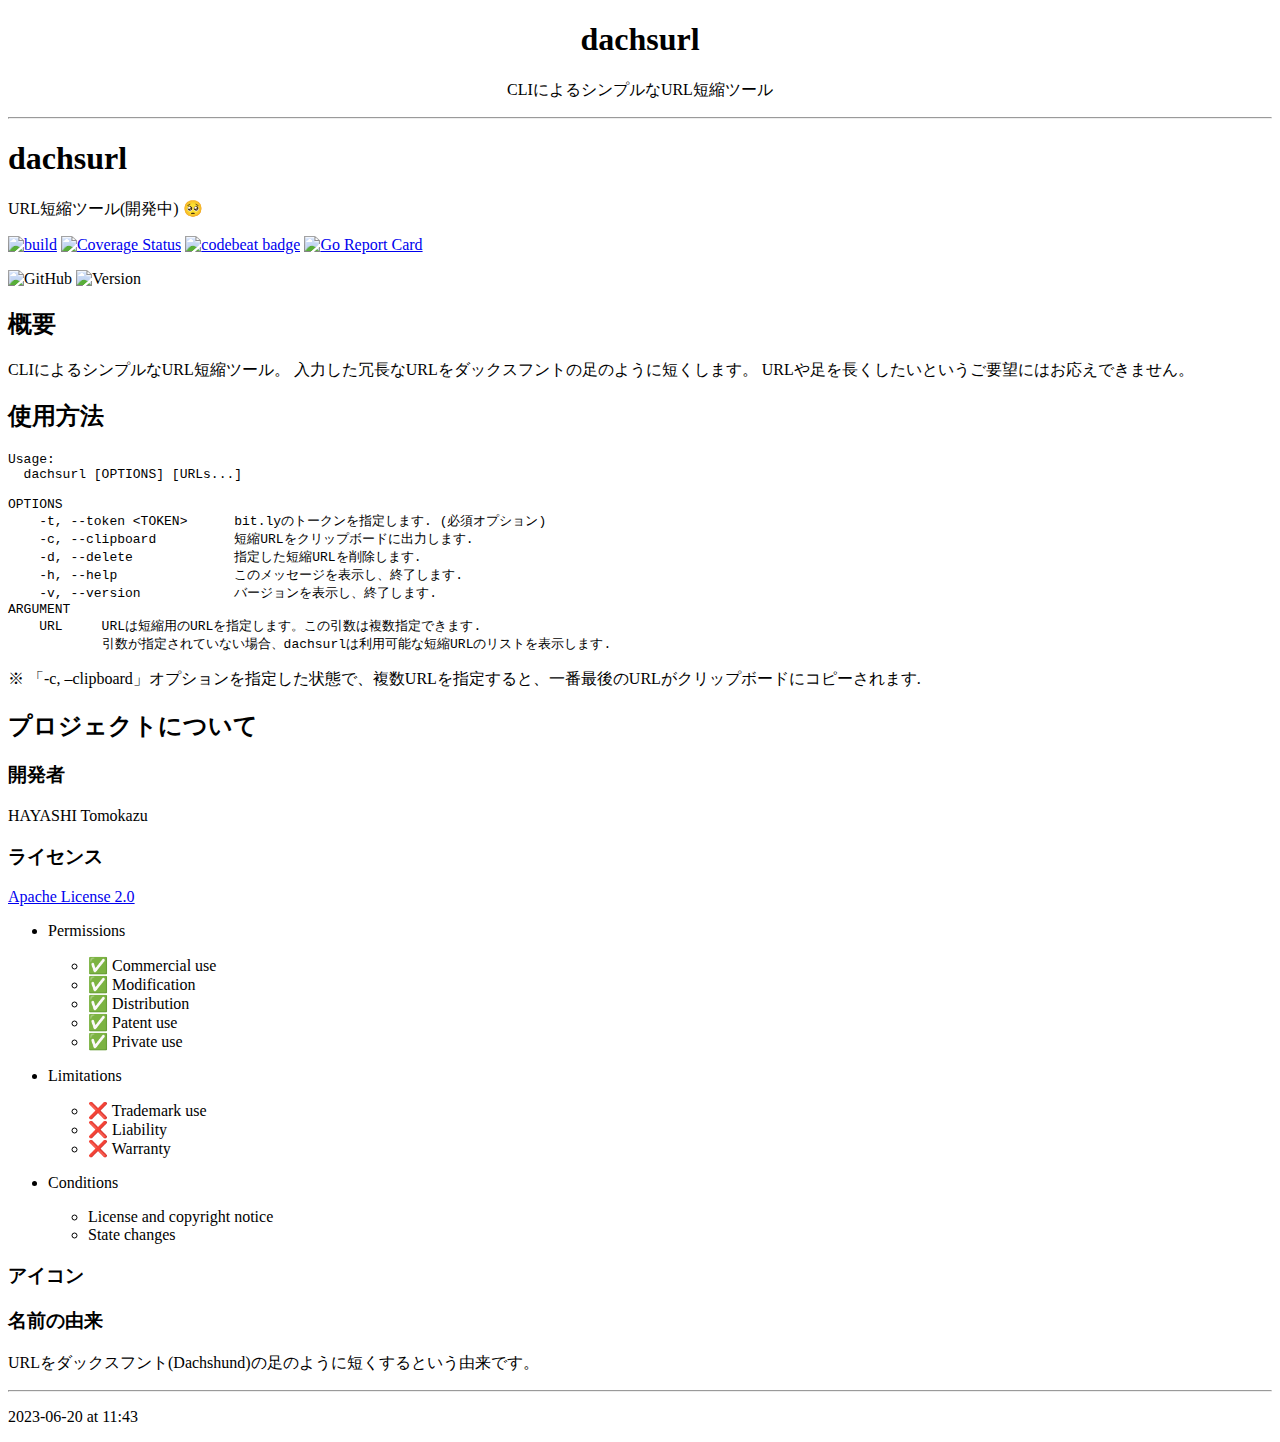
==== index.html @ 8df3e178 "update document" ====
<!DOCTYPE html>
<html lang="ja">

<head>
  <meta http-equiv="content-type" content="text/html; charset=utf-8">
  <meta name="viewport" content="width=device-width, initial-scale=1">
  <meta name="generator" content="Hugo 0.114.0">
  <title> &middot; dachsurl</title>
  
  <link rel="stylesheet" type="text/css" href="/dachsurl/main.min.5cd2e1a4044ec495a18870936d3d85dda30a40d7ade223a4a166e2cdd1a655bc.css" integrity="sha256-XNLhpAROxJWhiHCTbT2F3aMKQNet4iOkoWbizdGmVbw=" media="screen" title="default">

</head>

<body>
  
  <header style="text-align: center;">
    <h1 id="site_title">dachsurl</h1>

  <p>CLIによるシンプルなURL短縮ツール</p>


  <hr />
  </header>
  <main>
  <h1 id="dachsurl">dachsurl</h1>
<p>URL短縮ツール(開発中) 🥺</p>
<!-- raw HTML omitted -->
<p><a href="https://github.com/practiceT/dachsurl/actions/workflows/build.yml"><img src="https://github.com/practiceT/dachsurl/actions/workflows/build.yml/badge.svg" alt="build"></a>
<a href="https://coveralls.io/github/practiceT/dachsurl"><img src="https://coveralls.io/repos/github/practiceT/dachsurl/badge.svg" alt="Coverage Status"></a>
<a href="https://codebeat.co/projects/github-com-practicet-dachsurl-main"><img src="https://codebeat.co/badges/518faef1-bda5-47e1-9083-0414106885b8" alt="codebeat badge"></a>
<a href="https://goreportcard.com/report/github.com/practiceT/dachsurl"><img src="https://goreportcard.com/badge/github.com/practiceT/dachsurl" alt="Go Report Card"></a></p>
<p><img src="https://img.shields.io/github/license/practiceT/dachsurl?style=plastic" alt="GitHub">
<img src="https://img.shields.io/badge/Version-0.1.21-informational" alt="Version"></p>
<h2 id="概要">概要</h2>
<p>CLIによるシンプルなURL短縮ツール。
入力した冗長なURLをダックスフントの足のように短くします。
URLや足を長くしたいというご要望にはお応えできません。</p>
<h2 id="使用方法">使用方法</h2>
<pre tabindex="0"><code>Usage:
  dachsurl [OPTIONS] [URLs...]

OPTIONS
    -t, --token &lt;TOKEN&gt;      bit.lyのトークンを指定します. (必須オプション)
    -c, --clipboard          短縮URLをクリップボードに出力します.
    -d, --delete             指定した短縮URLを削除します.
    -h, --help               このメッセージを表示し、終了します.
    -v, --version            バージョンを表示し、終了します.
ARGUMENT
    URL     URLは短縮用のURLを指定します。この引数は複数指定できます.
            引数が指定されていない場合、dachsurlは利用可能な短縮URLのリストを表示します.
</code></pre><p>※ 「-c, &ndash;clipboard」オプションを指定した状態で、複数URLを指定すると、一番最後のURLがクリップボードにコピーされます.</p>
<!-- raw HTML omitted -->
<!-- raw HTML omitted -->
<h2 id="プロジェクトについて">プロジェクトについて</h2>
<h3 id="開発者">開発者</h3>
<p>HAYASHI Tomokazu</p>
<h3 id="ライセンス">ライセンス</h3>
<p><a href="http://www.apache.org/licenses/LICENSE-2.0">Apache License 2.0</a></p>
<ul>
<li>
<p>Permissions</p>
<ul>
<li>✅ Commercial use</li>
<li>✅ Modification</li>
<li>✅ Distribution</li>
<li>✅ Patent use</li>
<li>✅ Private use</li>
</ul>
</li>
<li>
<p>Limitations</p>
<ul>
<li>❌ Trademark use</li>
<li>❌ Liability</li>
<li>❌ Warranty</li>
</ul>
</li>
<li>
<p>Conditions</p>
<ul>
<li>License and copyright notice</li>
<li>State changes</li>
</ul>
</li>
</ul>
<h3 id="アイコン">アイコン</h3>
<!-- raw HTML omitted -->
<!-- raw HTML omitted -->
<h3 id="名前の由来">名前の由来</h3>
<p>URLをダックスフント(Dachshund)の足のように短くするという由来です。</p>

  
  
  </main>
  <footer>
    <hr />
    <p>2023-06-20 at 11:43</p>

  </footer>
</body>
</html>
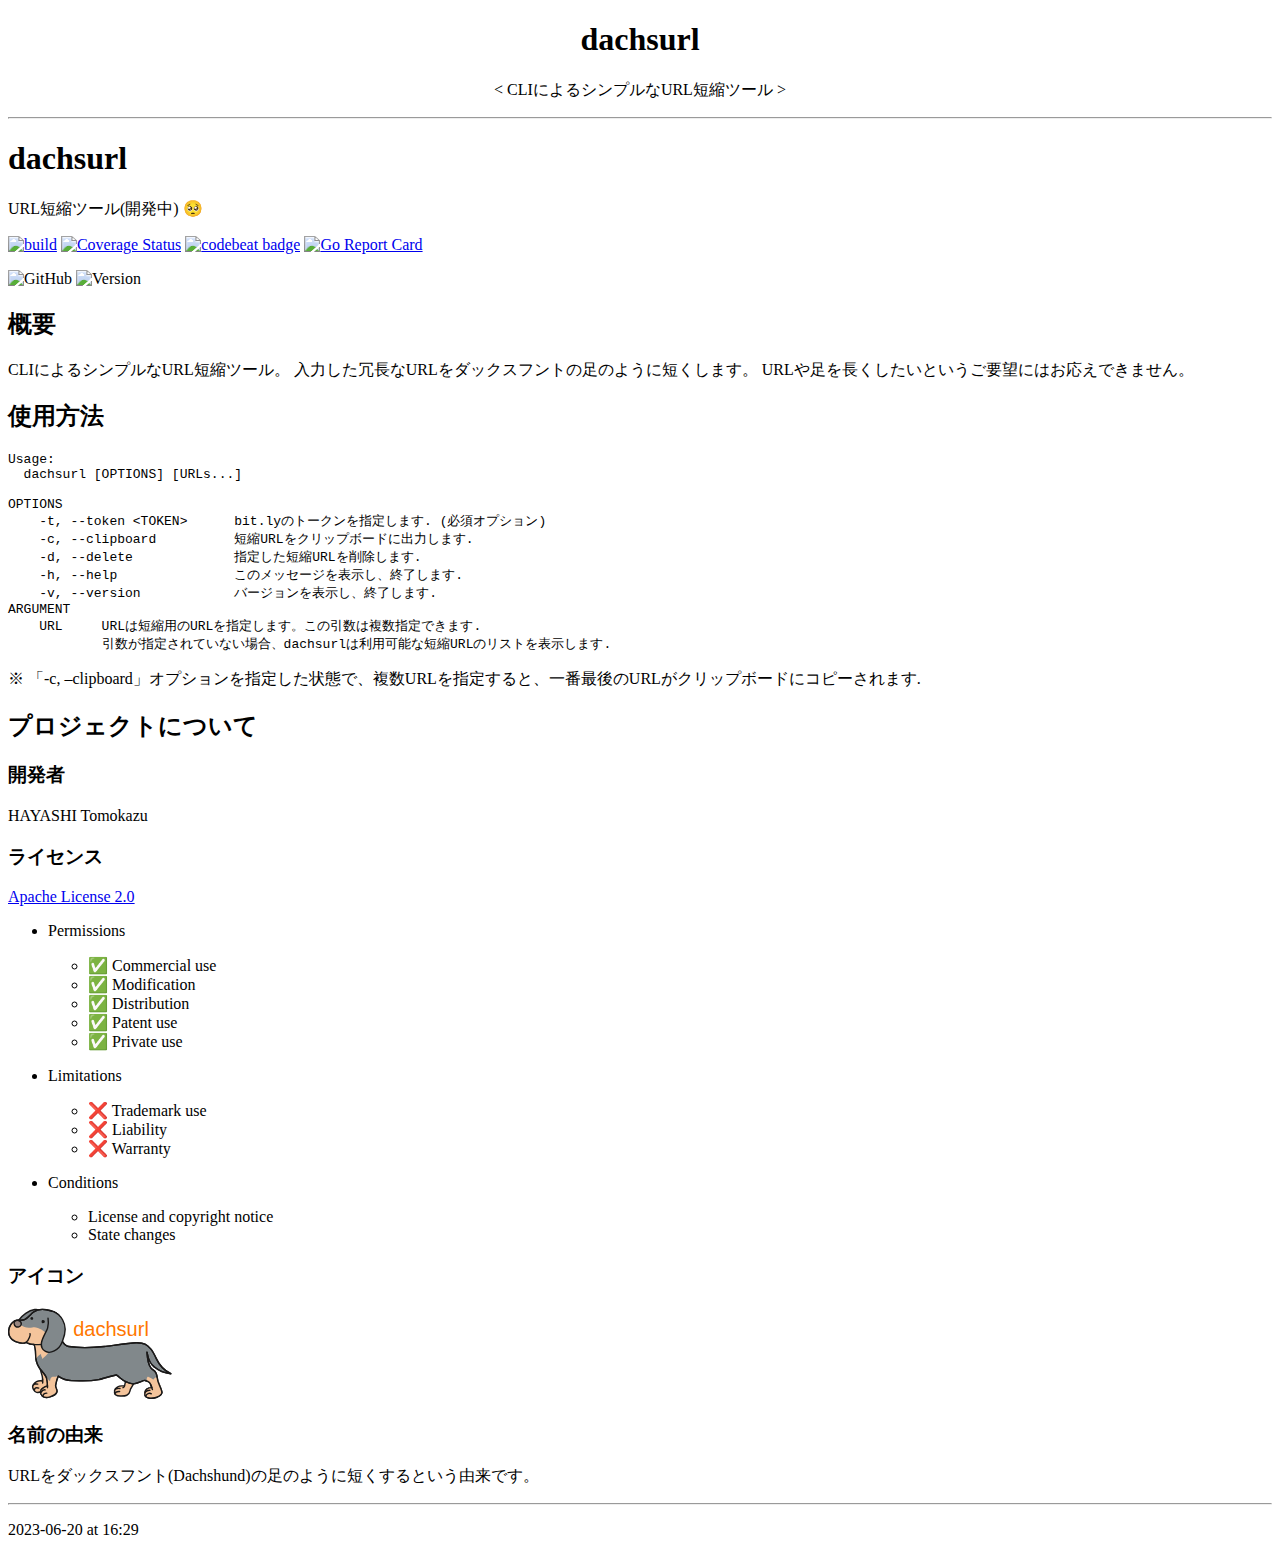
==== commit 2686580e: "update document" ====
--- a/index.html
+++ b/index.html
@@ -16,7 +16,7 @@
   <header style="text-align: center;">
     <h1 id="site_title">dachsurl</h1>
 
-  <p>CLIによるシンプルなURL短縮ツール</p>
+  <p>&lt; CLIによるシンプルなURL短縮ツール &gt;</p>
 
 
   <hr />
@@ -85,7 +85,7 @@
 </ul>
 <h3 id="アイコン">アイコン</h3>
 <!-- raw HTML omitted -->
-<!-- raw HTML omitted -->
+<p><img src="./images/dachsurl.svg" alt="アイコン"></p>
 <h3 id="名前の由来">名前の由来</h3>
 <p>URLをダックスフント(Dachshund)の足のように短くするという由来です。</p>
 
@@ -94,7 +94,7 @@
   </main>
   <footer>
     <hr />
-    <p>2023-06-20 at 11:43</p>
+    <p>2023-06-20 at 16:29</p>
 
   </footer>
 </body>
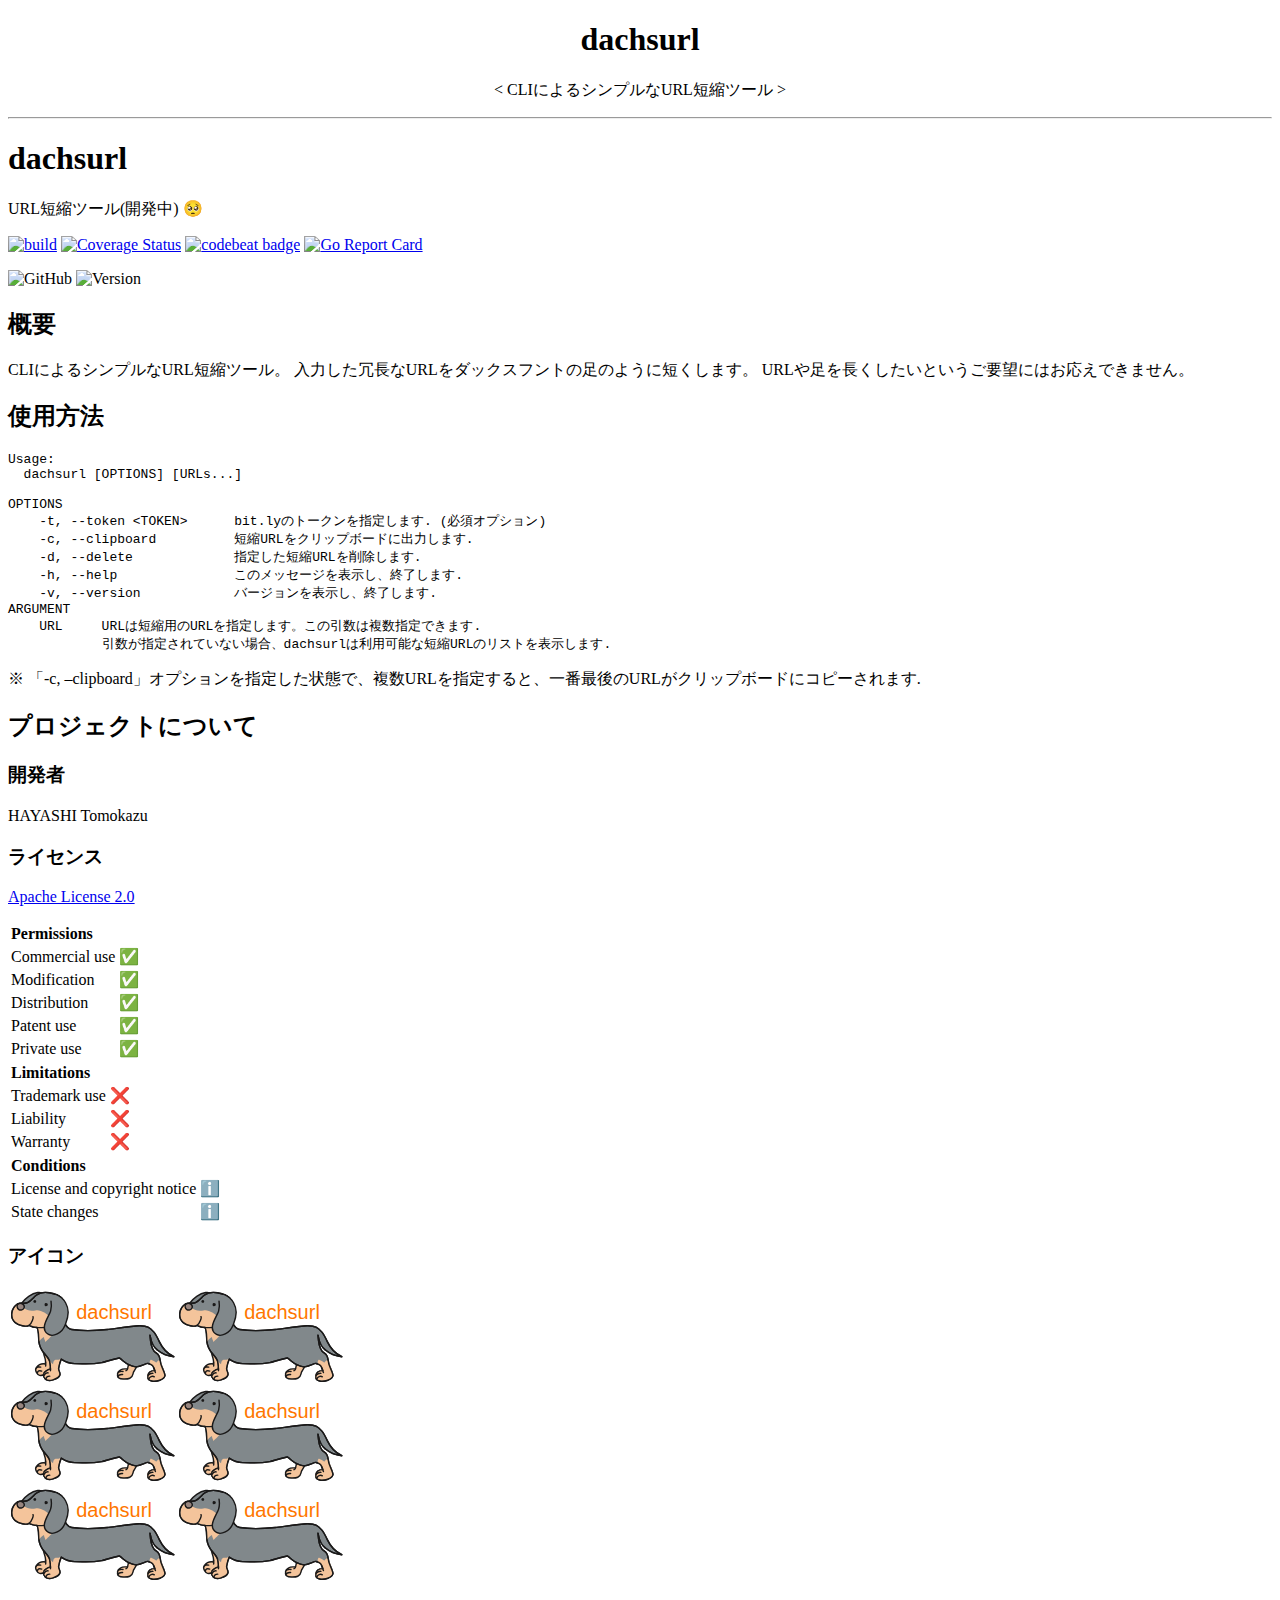
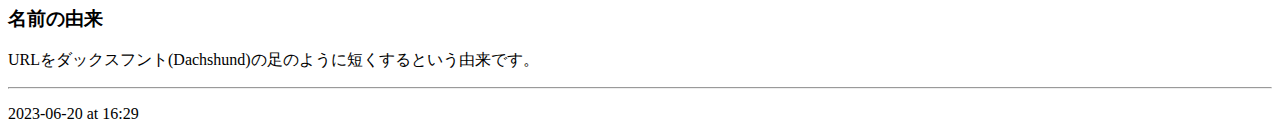
==== commit 978b3b96: "update document" ====
--- a/index.html
+++ b/index.html
@@ -30,7 +30,7 @@
 <a href="https://codebeat.co/projects/github-com-practicet-dachsurl-main"><img src="https://codebeat.co/badges/518faef1-bda5-47e1-9083-0414106885b8" alt="codebeat badge"></a>
 <a href="https://goreportcard.com/report/github.com/practiceT/dachsurl"><img src="https://goreportcard.com/badge/github.com/practiceT/dachsurl" alt="Go Report Card"></a></p>
 <p><img src="https://img.shields.io/github/license/practiceT/dachsurl?style=plastic" alt="GitHub">
-<img src="https://img.shields.io/badge/Version-0.1.21-informational" alt="Version"></p>
+<img src="https://img.shields.io/badge/Version-0.1.23-informational" alt="Version"></p>
 <h2 id="概要">概要</h2>
 <p>CLIによるシンプルなURL短縮ツール。
 入力した冗長なURLをダックスフントの足のように短くします。
@@ -56,36 +56,95 @@
 <p>HAYASHI Tomokazu</p>
 <h3 id="ライセンス">ライセンス</h3>
 <p><a href="http://www.apache.org/licenses/LICENSE-2.0">Apache License 2.0</a></p>
-<ul>
-<li>
-<p>Permissions</p>
-<ul>
-<li>✅ Commercial use</li>
-<li>✅ Modification</li>
-<li>✅ Distribution</li>
-<li>✅ Patent use</li>
-<li>✅ Private use</li>
-</ul>
-</li>
-<li>
-<p>Limitations</p>
-<ul>
-<li>❌ Trademark use</li>
-<li>❌ Liability</li>
-<li>❌ Warranty</li>
-</ul>
-</li>
-<li>
-<p>Conditions</p>
-<ul>
-<li>License and copyright notice</li>
-<li>State changes</li>
-</ul>
-</li>
-</ul>
+<table>
+<thead>
+<tr>
+<th style="text-align:left">Permissions</th>
+<th style="text-align:center"></th>
+</tr>
+</thead>
+<tbody>
+<tr>
+<td style="text-align:left">Commercial use</td>
+<td style="text-align:center">✅</td>
+</tr>
+<tr>
+<td style="text-align:left">Modification</td>
+<td style="text-align:center">✅</td>
+</tr>
+<tr>
+<td style="text-align:left">Distribution</td>
+<td style="text-align:center">✅</td>
+</tr>
+<tr>
+<td style="text-align:left">Patent use</td>
+<td style="text-align:center">✅</td>
+</tr>
+<tr>
+<td style="text-align:left">Private use</td>
+<td style="text-align:center">✅</td>
+</tr>
+</tbody>
+</table>
+<table>
+<thead>
+<tr>
+<th style="text-align:left">Limitations</th>
+<th style="text-align:center"></th>
+</tr>
+</thead>
+<tbody>
+<tr>
+<td style="text-align:left">Trademark use</td>
+<td style="text-align:center">❌</td>
+</tr>
+<tr>
+<td style="text-align:left">Liability</td>
+<td style="text-align:center">❌</td>
+</tr>
+<tr>
+<td style="text-align:left">Warranty</td>
+<td style="text-align:center">❌</td>
+</tr>
+</tbody>
+</table>
+<table>
+<thead>
+<tr>
+<th style="text-align:left">Conditions</th>
+<th style="text-align:center"></th>
+</tr>
+</thead>
+<tbody>
+<tr>
+<td style="text-align:left">License and copyright notice</td>
+<td style="text-align:center">ℹ️</td>
+</tr>
+<tr>
+<td style="text-align:left">State changes</td>
+<td style="text-align:center">ℹ️</td>
+</tr>
+</tbody>
+</table>
 <h3 id="アイコン">アイコン</h3>
-<!-- raw HTML omitted -->
-<p><img src="./images/dachsurl.svg" alt="アイコン"></p>
+<table>
+<thead>
+<tr>
+<th style="text-align:center"><img src="./images/dachsurl.svg" alt="アイコン"></th>
+<th style="text-align:center"><img src="./images/dachsurl.svg" alt="アイコン"></th>
+</tr>
+</thead>
+<tbody>
+<tr>
+<td style="text-align:center"><img src="./images/dachsurl.svg" alt="アイコン"></td>
+<td style="text-align:center"><img src="./images/dachsurl.svg" alt="アイコン"></td>
+</tr>
+<tr>
+<td style="text-align:center"><img src="./images/dachsurl.svg" alt="アイコン"></td>
+<td style="text-align:center"><img src="./images/dachsurl.svg" alt="アイコン"></td>
+</tr>
+</tbody>
+</table>
 <h3 id="名前の由来">名前の由来</h3>
 <p>URLをダックスフント(Dachshund)の足のように短くするという由来です。</p>
 
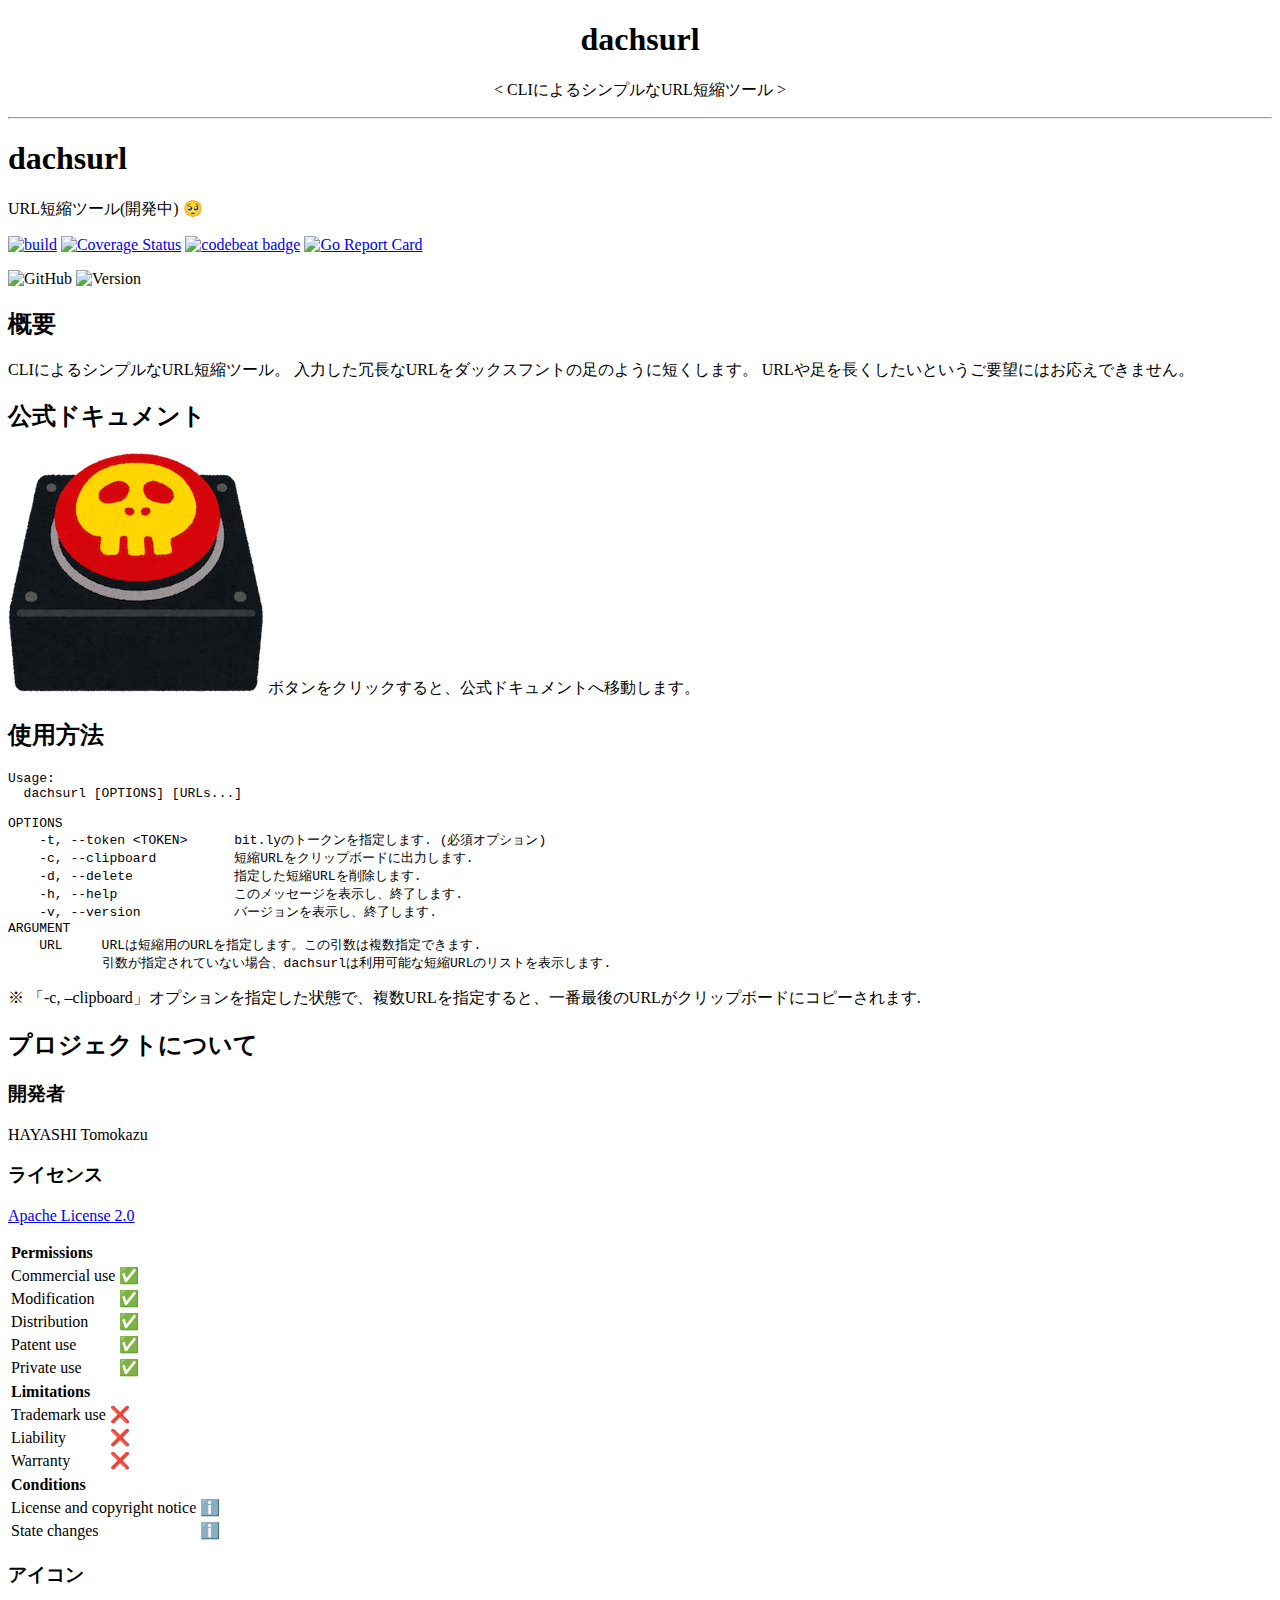
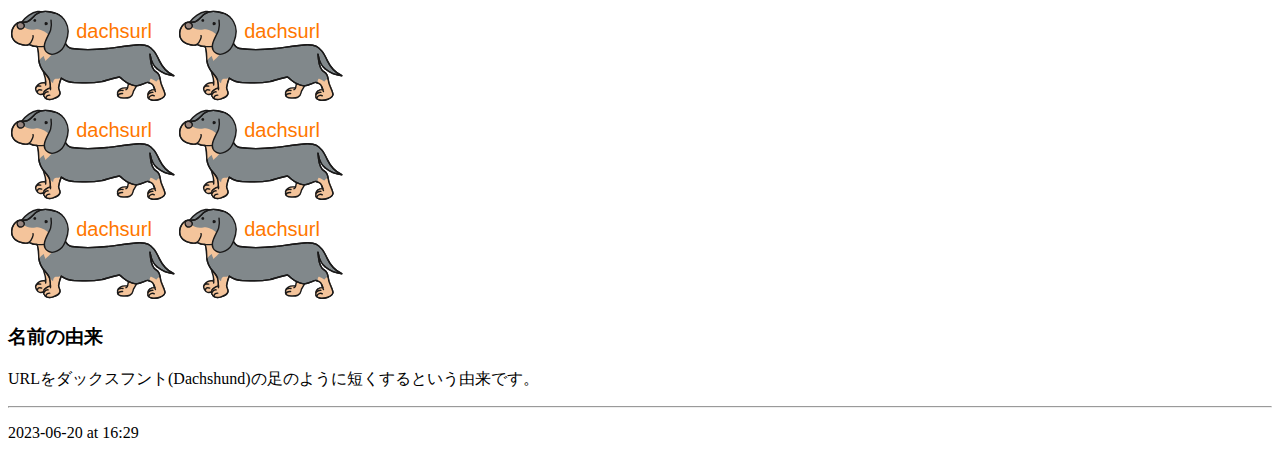
==== commit cdc65cef: "update document" ====
--- a/index.html
+++ b/index.html
@@ -30,11 +30,14 @@
 <a href="https://codebeat.co/projects/github-com-practicet-dachsurl-main"><img src="https://codebeat.co/badges/518faef1-bda5-47e1-9083-0414106885b8" alt="codebeat badge"></a>
 <a href="https://goreportcard.com/report/github.com/practiceT/dachsurl"><img src="https://goreportcard.com/badge/github.com/practiceT/dachsurl" alt="Go Report Card"></a></p>
 <p><img src="https://img.shields.io/github/license/practiceT/dachsurl?style=plastic" alt="GitHub">
-<img src="https://img.shields.io/badge/Version-0.1.23-informational" alt="Version"></p>
+<img src="https://img.shields.io/badge/Version-0.1.28-informational" alt="Version"></p>
 <h2 id="概要">概要</h2>
 <p>CLIによるシンプルなURL短縮ツール。
 入力した冗長なURLをダックスフントの足のように短くします。
 URLや足を長くしたいというご要望にはお応えできません。</p>
+<h2 id="公式ドキュメント">公式ドキュメント</h2>
+<p><a href="https://practicet.github.io/dachsurl/"><img src="./images/war_bakuha_switch_off.png" alt="アイコン"></a>
+ボタンをクリックすると、公式ドキュメントへ移動します。</p>
 <h2 id="使用方法">使用方法</h2>
 <pre tabindex="0"><code>Usage:
   dachsurl [OPTIONS] [URLs...]
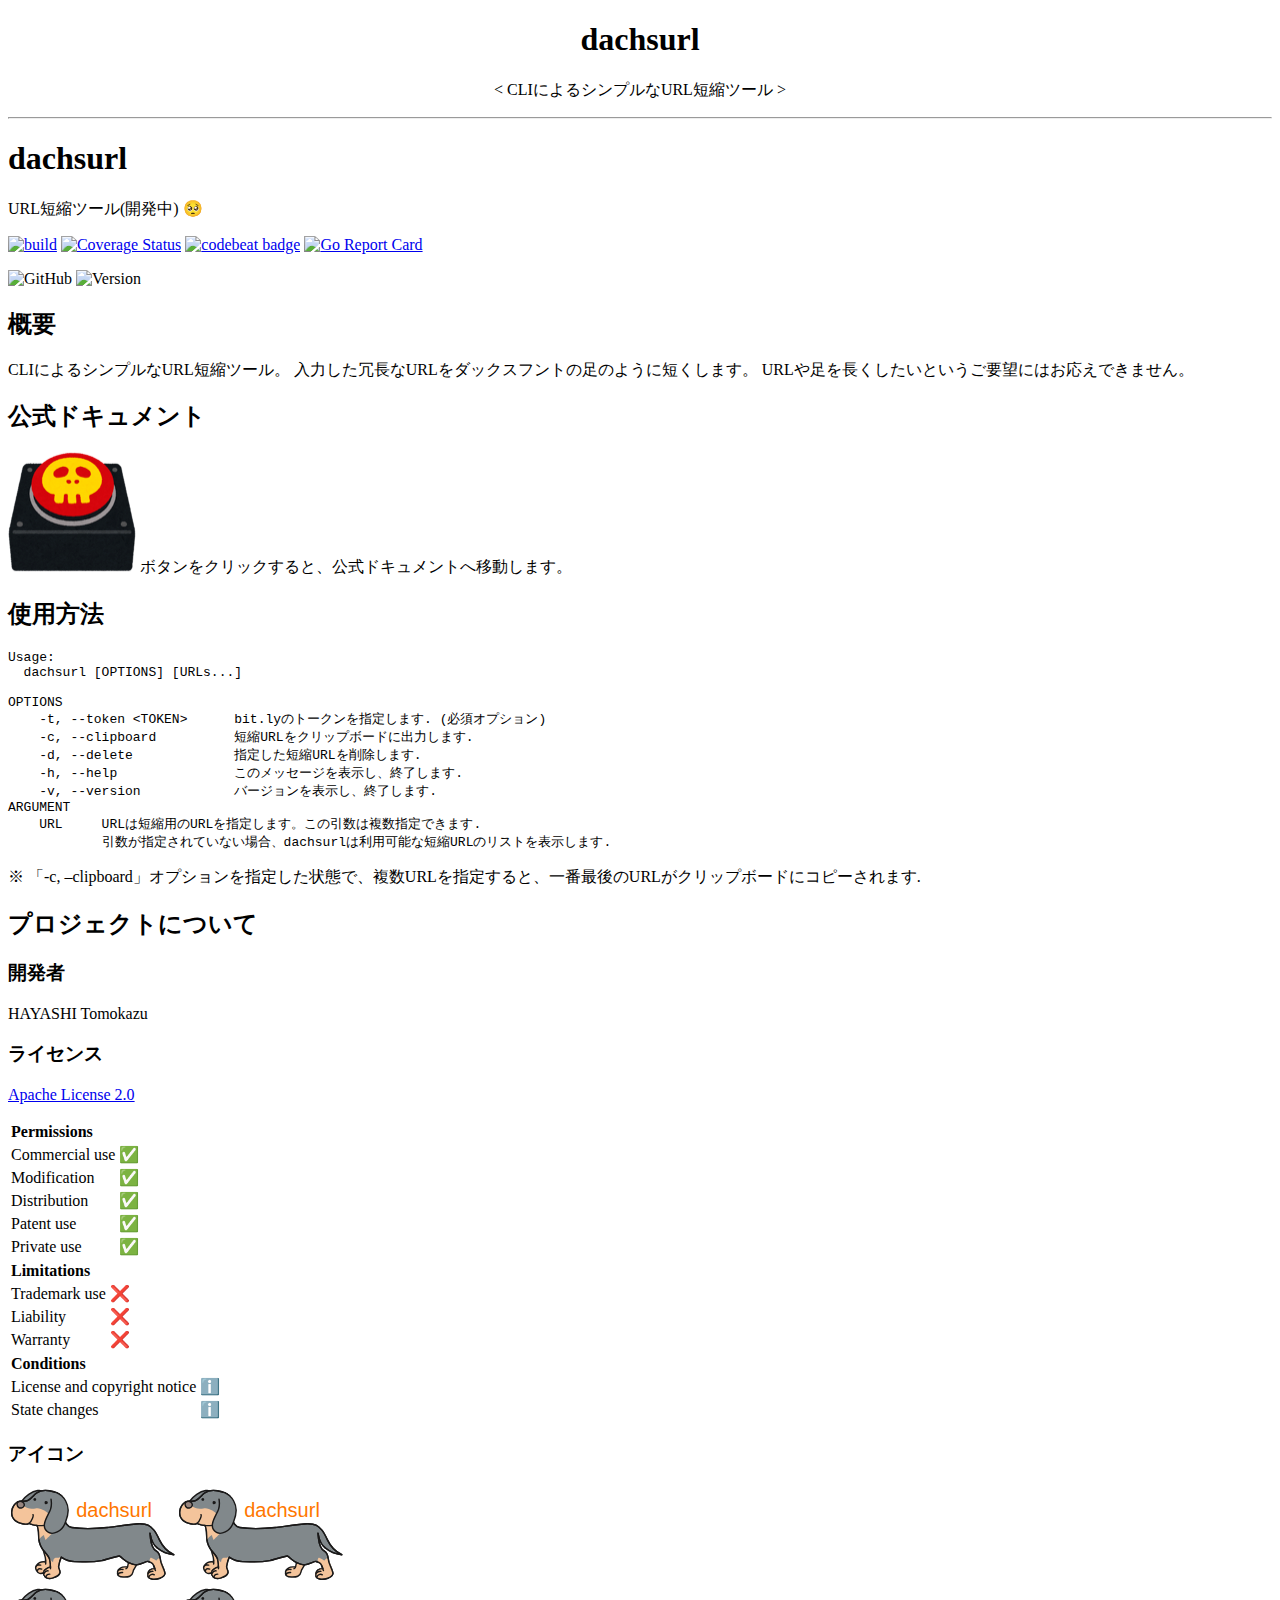
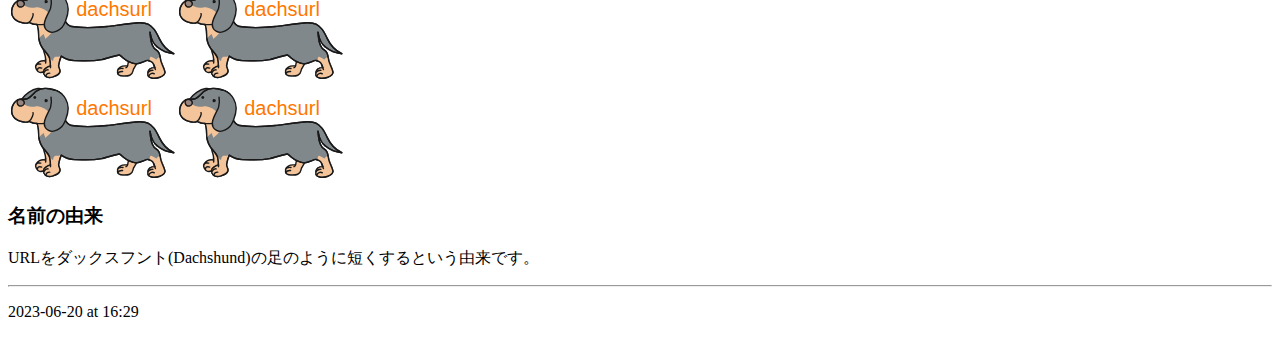
==== commit 5a84ff01: "update document" ====
--- a/index.html
+++ b/index.html
@@ -30,7 +30,7 @@
 <a href="https://codebeat.co/projects/github-com-practicet-dachsurl-main"><img src="https://codebeat.co/badges/518faef1-bda5-47e1-9083-0414106885b8" alt="codebeat badge"></a>
 <a href="https://goreportcard.com/report/github.com/practiceT/dachsurl"><img src="https://goreportcard.com/badge/github.com/practiceT/dachsurl" alt="Go Report Card"></a></p>
 <p><img src="https://img.shields.io/github/license/practiceT/dachsurl?style=plastic" alt="GitHub">
-<img src="https://img.shields.io/badge/Version-0.1.28-informational" alt="Version"></p>
+<img src="https://img.shields.io/badge/Version-0.1.37-informational" alt="Version"></p>
 <h2 id="概要">概要</h2>
 <p>CLIによるシンプルなURL短縮ツール。
 入力した冗長なURLをダックスフントの足のように短くします。
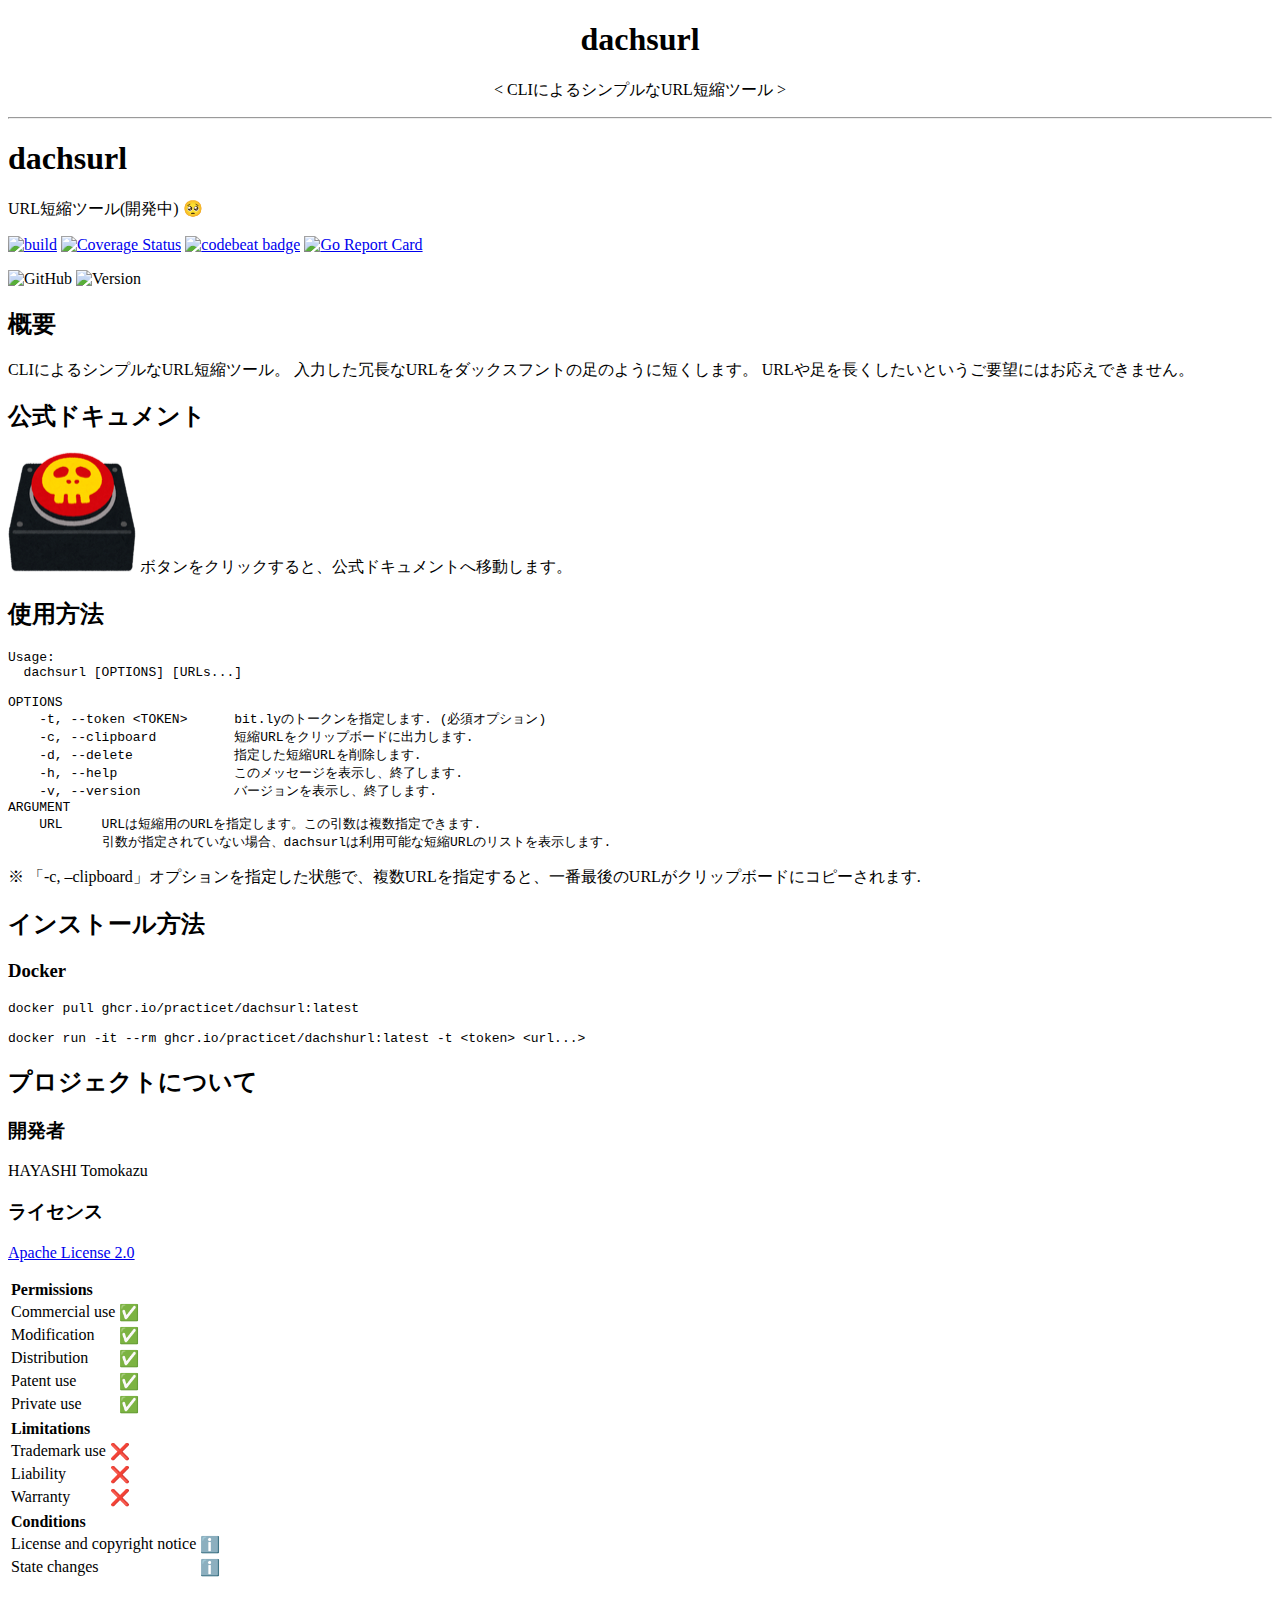
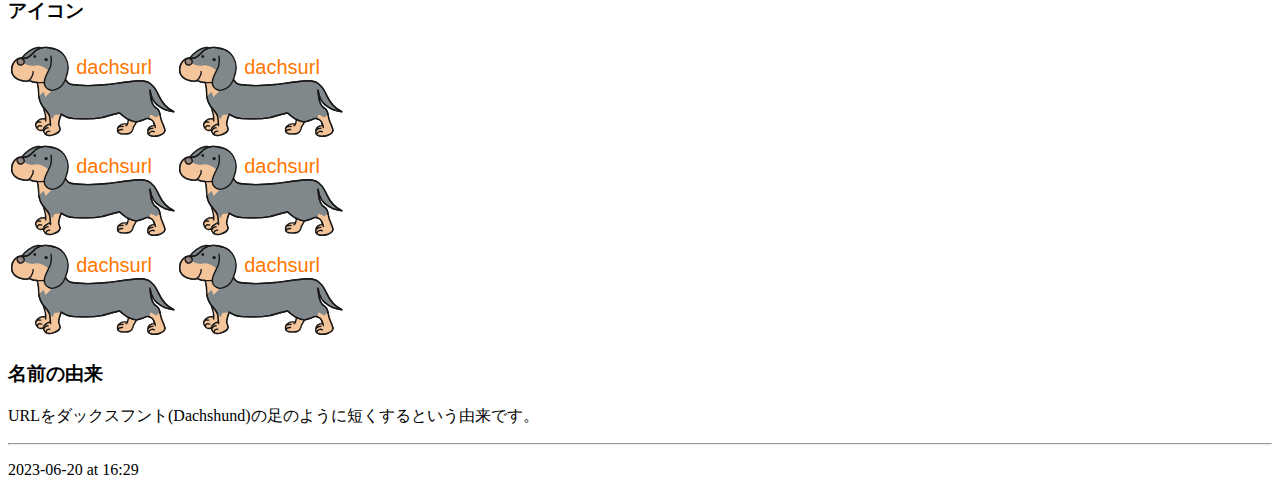
==== commit 689601e4: "update document" ====
--- a/index.html
+++ b/index.html
@@ -30,7 +30,7 @@
 <a href="https://codebeat.co/projects/github-com-practicet-dachsurl-main"><img src="https://codebeat.co/badges/518faef1-bda5-47e1-9083-0414106885b8" alt="codebeat badge"></a>
 <a href="https://goreportcard.com/report/github.com/practiceT/dachsurl"><img src="https://goreportcard.com/badge/github.com/practiceT/dachsurl" alt="Go Report Card"></a></p>
 <p><img src="https://img.shields.io/github/license/practiceT/dachsurl?style=plastic" alt="GitHub">
-<img src="https://img.shields.io/badge/Version-0.1.37-informational" alt="Version"></p>
+<img src="https://img.shields.io/badge/Version-0.1.39-informational" alt="Version"></p>
 <h2 id="概要">概要</h2>
 <p>CLIによるシンプルなURL短縮ツール。
 入力した冗長なURLをダックスフントの足のように短くします。
@@ -52,7 +52,12 @@
     URL     URLは短縮用のURLを指定します。この引数は複数指定できます.
             引数が指定されていない場合、dachsurlは利用可能な短縮URLのリストを表示します.
 </code></pre><p>※ 「-c, &ndash;clipboard」オプションを指定した状態で、複数URLを指定すると、一番最後のURLがクリップボードにコピーされます.</p>
-<!-- raw HTML omitted -->
+<h2 id="インストール方法">インストール方法</h2>
+<h3 id="docker">Docker</h3>
+<pre tabindex="0"><code>docker pull ghcr.io/practicet/dachsurl:latest
+
+docker run -it --rm ghcr.io/practicet/dachshurl:latest -t &lt;token&gt; &lt;url...&gt;
+</code></pre><!-- raw HTML omitted -->
 <!-- raw HTML omitted -->
 <h2 id="プロジェクトについて">プロジェクトについて</h2>
 <h3 id="開発者">開発者</h3>
